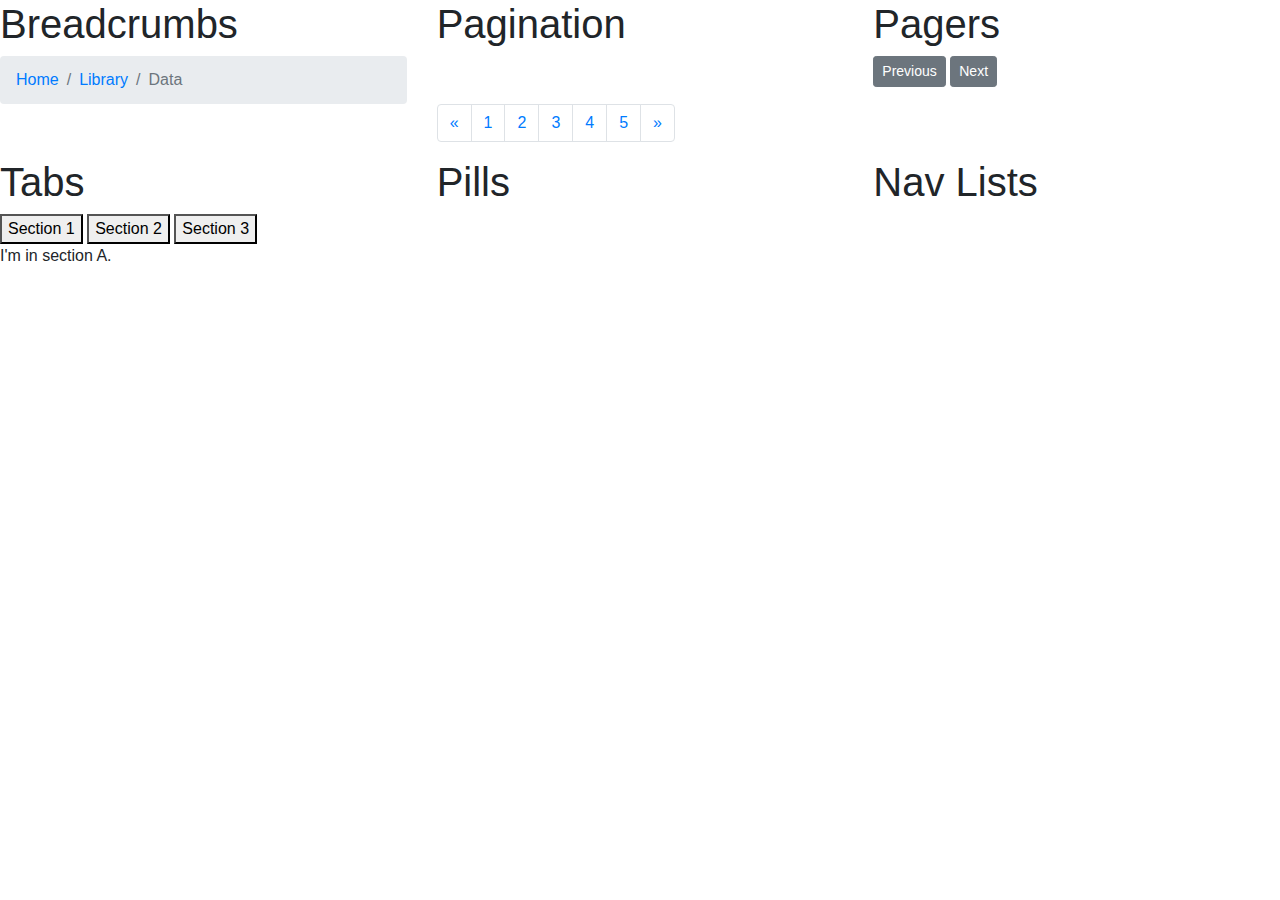
==== components.html @ f2ad811e "Add files via upload" ====
<!doctype html>
<html lang="en">
  <head>

    <meta charset="utf-8">
    <meta name="viewport" content="width=device-width, initial-scale=1, shrink-to-fit=no">
    <link rel="stylesheet" href="css/style.css">
    <link rel="stylesheet" href="https://stackpath.bootstrapcdn.com/bootstrap/4.4.1/css/bootstrap.min.css" integrity="sha384-Vkoo8x4CGsO3+Hhxv8T/Q5PaXtkKtu6ug5TOeNV6gBiFeWPGFN9MuhOf23Q9Ifjh" crossorigin="anonymous">

    <title>Hello, world!</title>
  </head>
  <body>
    <div class="row">
      <div class="col-md-4">
        <h1>Breadcrumbs</h1>
          <nav aria-label="breadcrumb">
            <ol class="breadcrumb">
              <li class="breadcrumb-item"><a href="#">Home</a></li>
              <li class="breadcrumb-item"><a href="#">Library</a></li>
              <li class="breadcrumb-item active" aria-current="page">Data</li>
            </ol>
          </nav>
      </div>

      <div class="col-md-4">
        <h1>Pagination</h1>
      </br>
      </br>
          <nav aria-label="Page navigation example">
            <ul class="pagination">
              <li class="page-item">
                <a class="page-link" href="#" aria-label="Previous">
                  <span aria-hidden="true">&laquo;</span>
                </a>
              </li>
              <li class="page-item"><a class="page-link" href="#">1</a></li>
              <li class="page-item"><a class="page-link" href="#">2</a></li>
              <li class="page-item"><a class="page-link" href="#">3</a></li>
              <li class="page-item"><a class="page-link" href="#">4</a></li>
              <li class="page-item"><a class="page-link" href="#">5</a></li>
              <li class="page-item">
                <a class="page-link" href="#" aria-label="Next">
                  <span aria-hidden="true">&raquo;</span>
                </a>
              </li>
            </ul>
          </nav>
      </div>

      <div class="col-md-4">
        <h1>Pagers</h1>
        <button type="button" class="btn btn-secondary btn-sm">Previous</button>
        <button type="button" class="btn btn-secondary btn-sm">Next</button>
      </div>
    </div>

    <div class="row">
      <div class="col-md-4">
        <h1>Tabs</h1>
        <div class="tab">
          <button class="tablinks" onclick="openCity(event, 'London')">Section 1</button>
          <button class="tablinks" onclick="openCity(event, 'Paris')">Section 2</button>
          <button class="tablinks" onclick="openCity(event, 'Tokyo')">Section 3</button>
        </div>

          <p>I'm in section A.</p>
      </div>
      <div class="col-md-4">
        <h1>Pills</h1>
      </div>
      <div class="col-md-4">
        <h1>Nav Lists</h1>

      </div>
      </div>








    <script src="https://code.jquery.com/jquery-3.4.1.slim.min.js" integrity="sha384-J6qa4849blE2+poT4WnyKhv5vZF5SrPo0iEjwBvKU7imGFAV0wwj1yYfoRSJoZ+n" crossorigin="anonymous"></script>
    <script src="https://cdn.jsdelivr.net/npm/popper.js@1.16.0/dist/umd/popper.min.js" integrity="sha384-Q6E9RHvbIyZFJoft+2mJbHaEWldlvI9IOYy5n3zV9zzTtmI3UksdQRVvoxMfooAo" crossorigin="anonymous"></script>
    <script src="https://stackpath.bootstrapcdn.com/bootstrap/4.4.1/js/bootstrap.min.js" integrity="sha384-wfSDF2E50Y2D1uUdj0O3uMBJnjuUD4Ih7YwaYd1iqfktj0Uod8GCExl3Og8ifwB6" crossorigin="anonymous"></script>
  </body>
</html>
---- css/style.css ----
.first{
  background-color:#FFEECF;
}
h2{
  background-color:#D36582;
  height: 450px;
}
.blue{
  background-color: #253C78;
}
.green{
  background-color: #2CA58D;
}
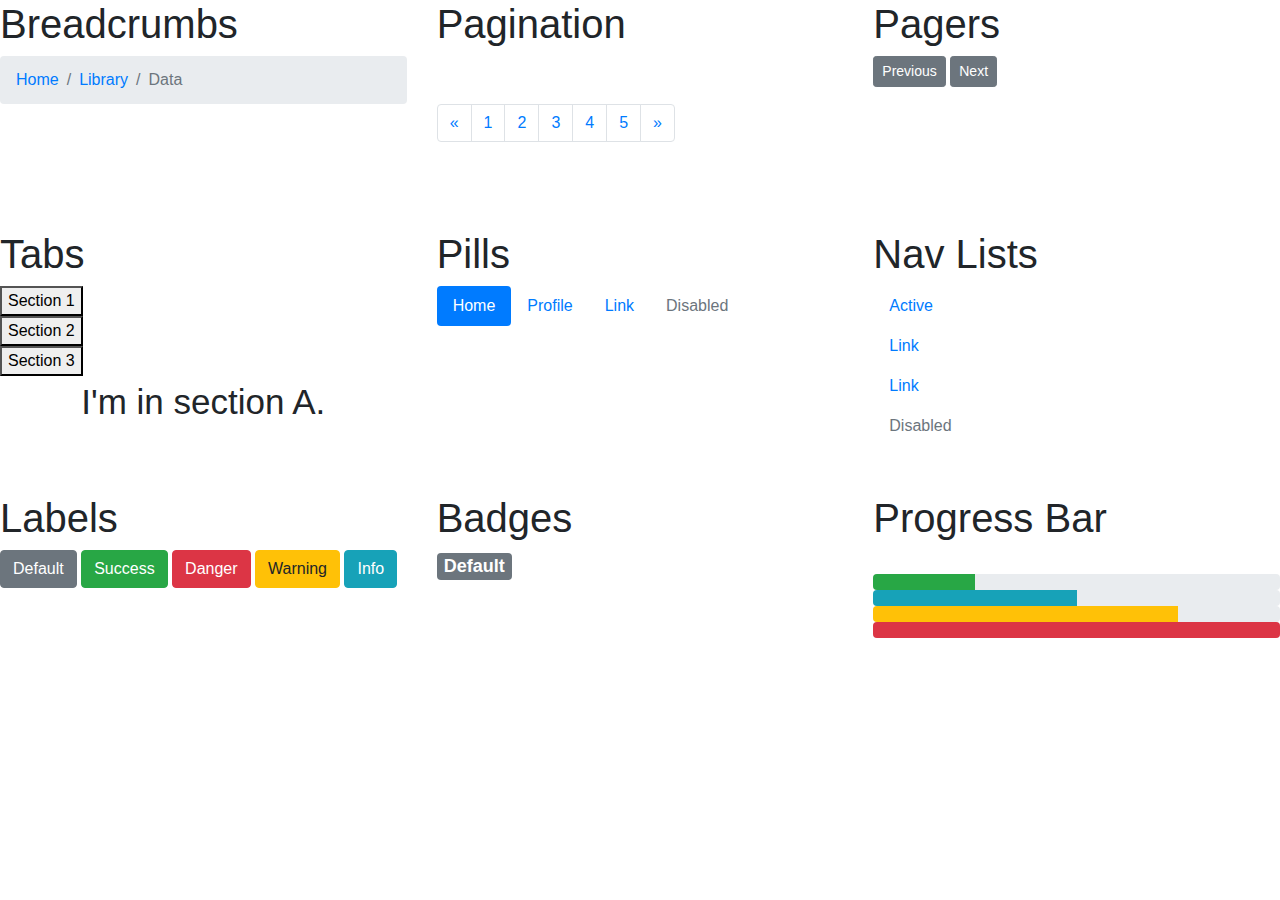
==== commit 034ead9c: "Add files via upload" ====
--- a/components.html
+++ b/components.html
@@ -53,7 +53,9 @@
         <button type="button" class="btn btn-secondary btn-sm">Next</button>
       </div>
     </div>
-
+</br>
+</br>
+</br>
     <div class="row">
       <div class="col-md-4">
         <h1>Tabs</h1>
@@ -67,12 +69,79 @@
       </div>
       <div class="col-md-4">
         <h1>Pills</h1>
+        <ul class="nav nav-pills">
+          <li class="nav-item">
+            <a class="nav-link active" href="#">Home</a>
+          </li>
+          <li class="nav-item">
+            <a class="nav-link" href="#">Profile</a>
+          </li>
+          <li class="nav-item">
+            <a class="nav-link" href="#">Link</a>
+          </li>
+          <li class="nav-item">
+            <a class="nav-link disabled" href="#" tabindex="-1" aria-disabled="true">Disabled</a>
+          </li>
+        </ul>
+    </div>
+    <div class="col-md-4">
+      <h1>Nav Lists</h1>
+      <ul class="nav flex-column">
+        <li class="nav-item">
+          <a class="nav-link active" href="#">Active</a>
+        </li>
+        <li class="nav-item">
+          <a class="nav-link" href="#">Link</a>
+        </li>
+        <li class="nav-item">
+          <a class="nav-link" href="#">Link</a>
+        </li>
+        <li class="nav-item">
+          <a class="nav-link disabled" href="#" tabindex="-1" aria-disabled="true">Disabled</a>
+        </li>
+      </ul>
+    </div>
+    </div>
+
+</br>
+</br>
+
+    <div class="row">
+      <div class="col-md-4">
+        <h1>Labels</h1>
+        <button type="button" class="btn btn-secondary">Default</button>
+        <button type="button" class="btn btn-success">Success</button>
+        <button type="button" class="btn btn-danger">Danger</button>
+        <button type="button" class="btn btn-warning">Warning</button>
+        <button type="button" class="btn btn-info">Info</button>
       </div>
+
       <div class="col-md-4">
-        <h1>Nav Lists</h1>
+        <h1>Badges</h1>
+        <h4><span class="badge badge-secondary">Default</span></h4>
 
       </div>
+
+      <div class="col-md-4">
+        <h1>Progress Bar</h1>
+    </br>
+        <div class="progress">
+          <div class="progress-bar bg-success" role="progressbar" style="width: 25%" aria-valuenow="25" aria-valuemin="0" aria-valuemax="100"></div>
+        </div>
+        <div class="progress">
+          <div class="progress-bar bg-info" role="progressbar" style="width: 50%" aria-valuenow="50" aria-valuemin="0" aria-valuemax="100"></div>
+        </div>
+        <div class="progress">
+          <div class="progress-bar bg-warning" role="progressbar" style="width: 75%" aria-valuenow="75" aria-valuemin="0" aria-valuemax="100"></div>
+        </div>
+        <div class="progress">
+          <div class="progress-bar bg-danger" role="progressbar" style="width: 100%" aria-valuenow="100" aria-valuemin="0" aria-valuemax="100"></div>
+        </div>
       </div>
+    </div>
+</br>
+</br>
+</br>
 
 
 
--- a/css/style.css
+++ b/css/style.css
@@ -11,3 +11,16 @@
 .green{
   background-color: #2CA58D;
 }
+.contact-title{
+  text-align: center;
+  font-size: 45px;
+}
+p{
+  text-align: center;
+  font-size: 35px;
+}
+button{
+  display: flex;
+  align-items: center;
+  justify-content: center;
+}
